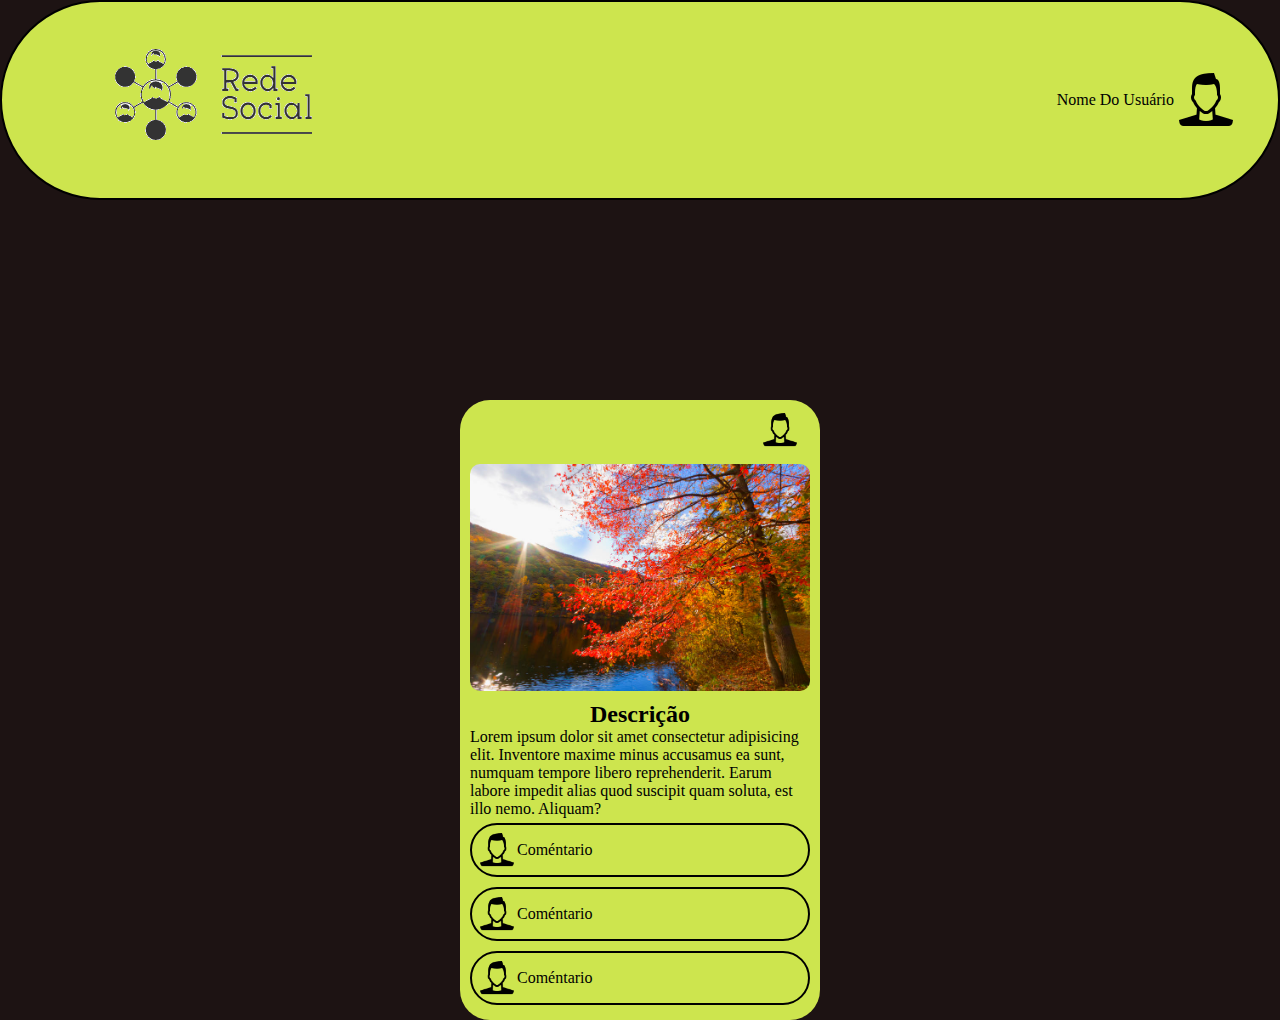
==== index.html @ 966cebdb "final2" ====
<!DOCTYPE html>
<html lang="pt-br">
<head>
    <meta charset="UTF-8">
    <meta http-equiv="X-UA-Compatible" content="IE=edge">
    <meta name="viewport" content="width=device-width, initial-scale=1.0">
    <title>Rede-Social</title>
</head>
<body>
    <link rel="stylesheet" href="Style_Projeto/Style.css">
    <script src="Script.js"></script>
    <header>
        <a id = "logo" href="index.html"><img  src="Foto_Projeto/horizontal_on_white_by_logaster (1).png" alt=""></a>
        <div class="head-usuario">
            <a id="logo-usuario" href="usuario.html"><img src="Foto_Projeto/logo-usuario.png" alt=""><label for="#">Nome Do Usuário</label></a>
        </div>
    </header>
    <div class="conteiner-centro">
     <div class="post">
        <a  href="usuario.html"><img class="logo-post" src="Foto_Projeto/logo-usuario.png" alt="" /></a>
      <img class="img-post" src="Foto_Projeto/Paisagem.jpg" alt="" />
        <h2 class="Descricao">Descrição</h2>
        <p class="texto-Descricao">
        Lorem ipsum dolor sit amet consectetur adipisicing elit.
        Inventore maxime minus accusamus ea sunt, numquam tempore libero reprehenderit.
        Earum labore impedit alias quod suscipit quam soluta, est illo nemo. Aliquam?</p>
        <a class="comentario" href="usuario.html"><img class="logo-comentario" src="Foto_Projeto/logo-usuario.png" alt="" /><label for="#">Coméntario</label></a>
        <a class="comentario" href="usuario.html"><img class="logo-comentario" src="Foto_Projeto/logo-usuario.png" alt="" /><label for="#">Coméntario</label></a>
        <a class="comentario" href="usuario.html"><img class="logo-comentario" src="Foto_Projeto/logo-usuario.png" alt="" /><label for="#">Coméntario</label></a>
            
    </div>
    </div>
</body>
</html>
---- Style_Projeto/Style.css ----
*{
  padding: 0;
  margin: 0;
  box-sizing: border-box;
}
body{
    height: 90vh;
    background-color: #1d1313;
}

header{
    height: 200px;
    display: flex;
    justify-content: space-between;
    align-items: center;
    border: 2px solid black;
    border-radius: 500px;
    background-color: #cde54e;
}

.head-usuario{
    display: flex;
    flex-direction: row-reverse;
    justify-content: center;
    align-items: center;
}
#logo{
    margin-left: 50px;
    align-self: center;
}
#logo-usuario{
  width:auto;
  display: flex;
  flex-direction: row-reverse;
  justify-content: center;
  align-items: center;
  
  margin-right: 40px;
  text-decoration: none;
  color: rgb(0, 0, 0);
}

.conteiner-centro{
  display: flex;
  flex-direction: column;
  align-items: center;
}
.post{
  width: 360px;
  margin-top: 200px;
  background-color: #cde54e;
  display: flex;
  flex-direction: column;
  border-radius: 30px;
  padding: 10px;
}
.logo-post,a{
  width: 40px;
  align-self: flex-end;
  text-decoration: none;
  color: rgb(0, 0, 0);
  margin-right: 10px;
}
.img-post{
  width: 100%;
  margin-top: 10px;
  border-radius: 10px;
}
.Descricao{
  align-self: center;
  margin-top: 10px;
}
.comentario{
  width: 100%;
  border: 2px solid black;
  display: flex;
  align-items: center;
  align-self: center;
  border-radius: 30px;
  padding: 5px;
  margin: 5px;
}
.logo-comentario{
  width: 40px;
}
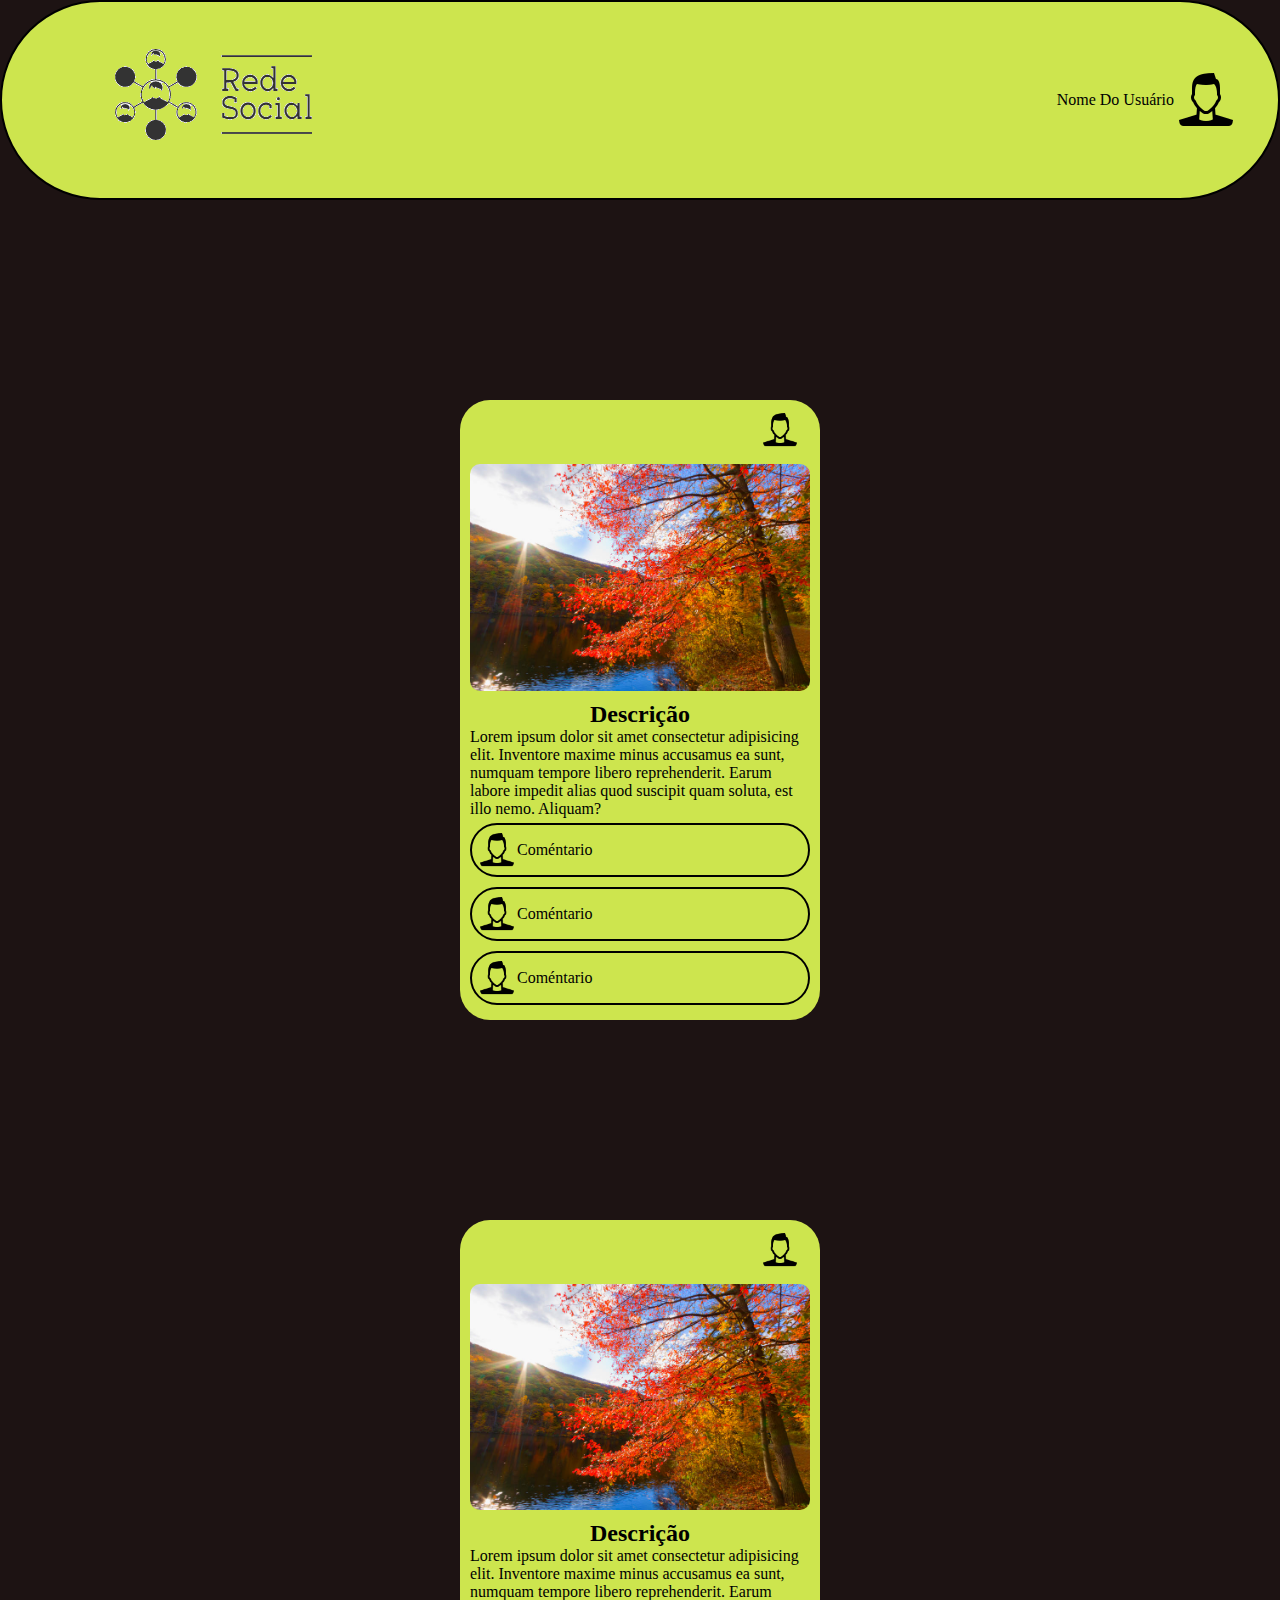
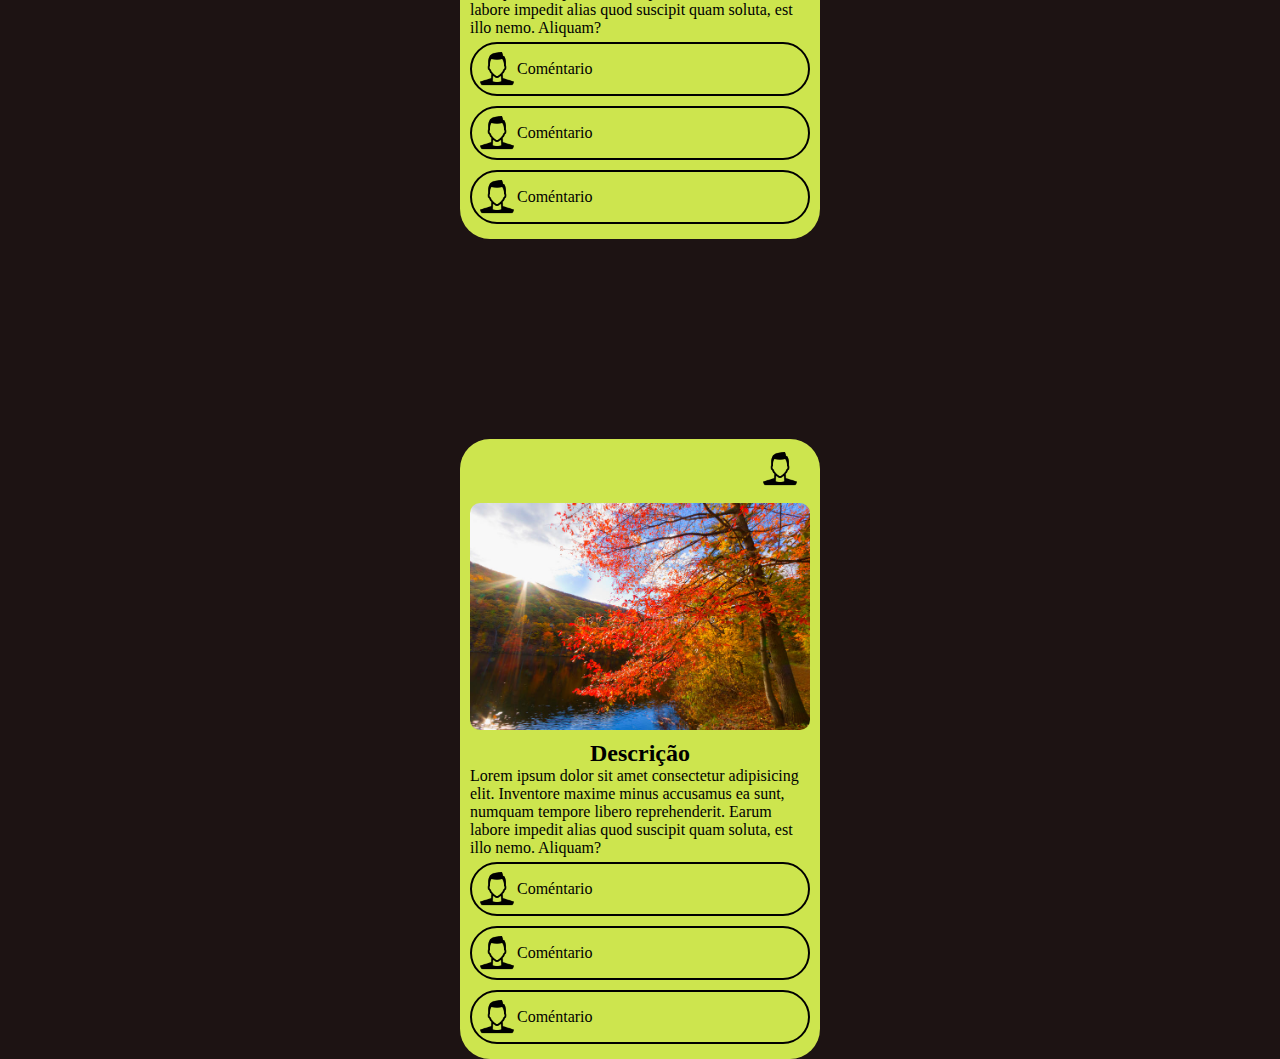
==== commit 489eafa2: "final" ====
--- a/index.html
+++ b/index.html
@@ -26,8 +26,31 @@
         Earum labore impedit alias quod suscipit quam soluta, est illo nemo. Aliquam?</p>
         <a class="comentario" href="usuario.html"><img class="logo-comentario" src="Foto_Projeto/logo-usuario.png" alt="" /><label for="#">Coméntario</label></a>
         <a class="comentario" href="usuario.html"><img class="logo-comentario" src="Foto_Projeto/logo-usuario.png" alt="" /><label for="#">Coméntario</label></a>
+        <a class="comentario" href="usuario.html"><img class="logo-comentario" src="Foto_Projeto/logo-usuario.png" alt="" /><label for="#">Coméntario</label></a>       
+    </div>
+    <div class="post">
+        <a  href="usuario.html"><img class="logo-post" src="Foto_Projeto/logo-usuario.png" alt="" /></a>
+      <img class="img-post" src="Foto_Projeto/Paisagem.jpg" alt="" />
+        <h2 class="Descricao">Descrição</h2>
+        <p class="texto-Descricao">
+        Lorem ipsum dolor sit amet consectetur adipisicing elit.
+        Inventore maxime minus accusamus ea sunt, numquam tempore libero reprehenderit.
+        Earum labore impedit alias quod suscipit quam soluta, est illo nemo. Aliquam?</p>
         <a class="comentario" href="usuario.html"><img class="logo-comentario" src="Foto_Projeto/logo-usuario.png" alt="" /><label for="#">Coméntario</label></a>
-            
+        <a class="comentario" href="usuario.html"><img class="logo-comentario" src="Foto_Projeto/logo-usuario.png" alt="" /><label for="#">Coméntario</label></a>
+        <a class="comentario" href="usuario.html"><img class="logo-comentario" src="Foto_Projeto/logo-usuario.png" alt="" /><label for="#">Coméntario</label></a>       
+    </div>
+    <div class="post">
+        <a  href="usuario.html"><img class="logo-post" src="Foto_Projeto/logo-usuario.png" alt="" /></a>
+      <img class="img-post" src="Foto_Projeto/Paisagem.jpg" alt="" />
+        <h2 class="Descricao">Descrição</h2>
+        <p class="texto-Descricao">
+        Lorem ipsum dolor sit amet consectetur adipisicing elit.
+        Inventore maxime minus accusamus ea sunt, numquam tempore libero reprehenderit.
+        Earum labore impedit alias quod suscipit quam soluta, est illo nemo. Aliquam?</p>
+        <a class="comentario" href="usuario.html"><img class="logo-comentario" src="Foto_Projeto/logo-usuario.png" alt="" /><label for="#">Coméntario</label></a>
+        <a class="comentario" href="usuario.html"><img class="logo-comentario" src="Foto_Projeto/logo-usuario.png" alt="" /><label for="#">Coméntario</label></a>
+        <a class="comentario" href="usuario.html"><img class="logo-comentario" src="Foto_Projeto/logo-usuario.png" alt="" /><label for="#">Coméntario</label></a>       
     </div>
     </div>
 </body>
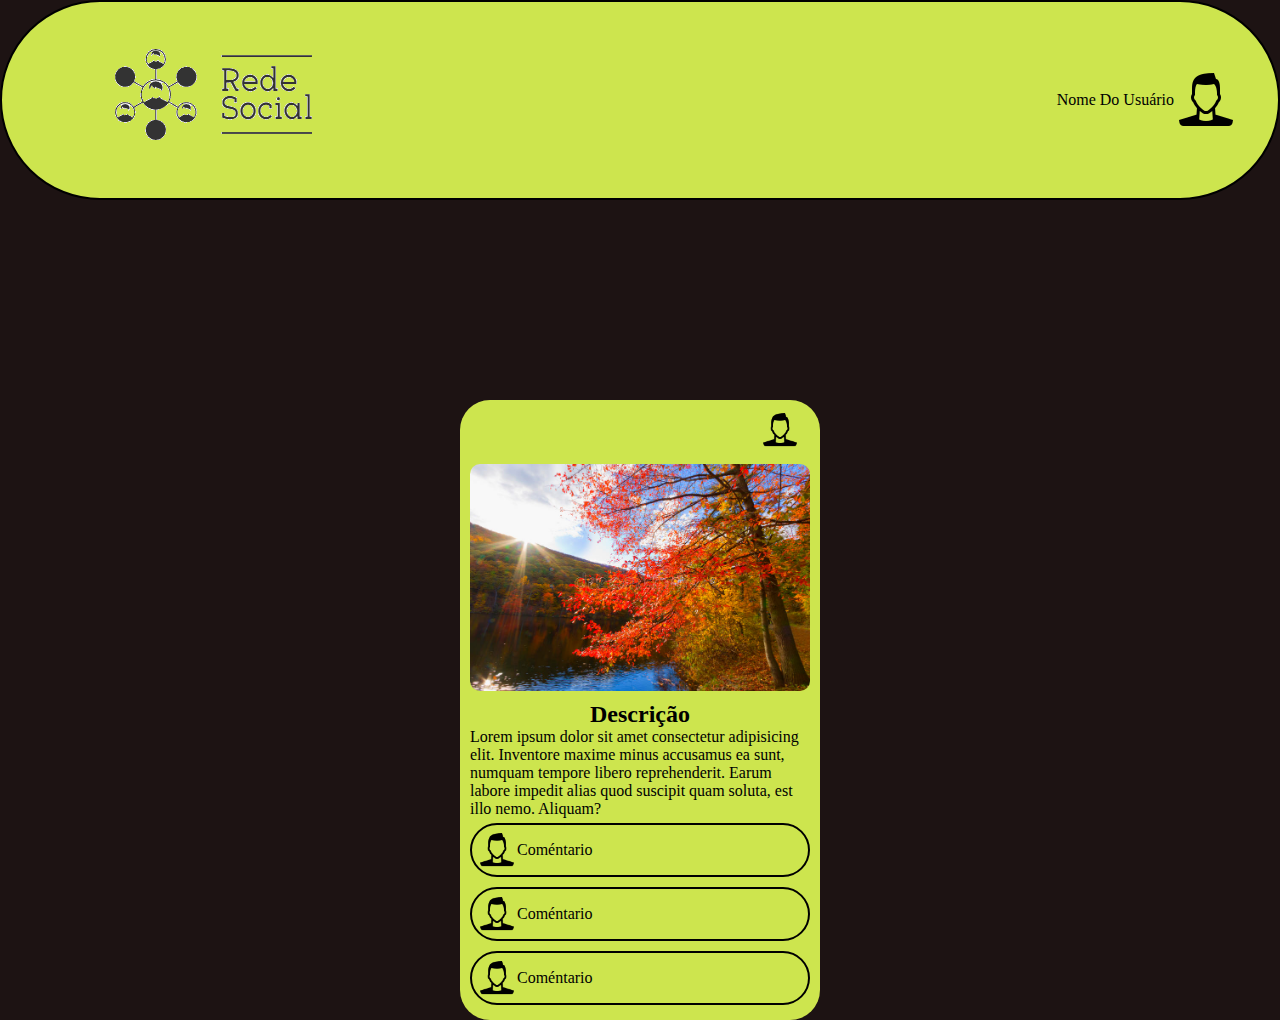
==== commit d0fb1d82: "ajustes" ====
--- a/index.html
+++ b/index.html
@@ -4,11 +4,11 @@
     <meta charset="UTF-8">
     <meta http-equiv="X-UA-Compatible" content="IE=edge">
     <meta name="viewport" content="width=device-width, initial-scale=1.0">
+    <link rel="stylesheet" href="Style_Projeto/Style.css">
+    <script src="Script/script.js" defer></script>
     <title>Rede-Social</title>
 </head>
 <body>
-    <link rel="stylesheet" href="Style_Projeto/Style.css">
-    <script src="Script.js"></script>
     <header>
         <a id = "logo" href="index.html"><img  src="Foto_Projeto/horizontal_on_white_by_logaster (1).png" alt=""></a>
         <div class="head-usuario">
@@ -28,30 +28,6 @@
         <a class="comentario" href="usuario.html"><img class="logo-comentario" src="Foto_Projeto/logo-usuario.png" alt="" /><label for="#">Coméntario</label></a>
         <a class="comentario" href="usuario.html"><img class="logo-comentario" src="Foto_Projeto/logo-usuario.png" alt="" /><label for="#">Coméntario</label></a>       
     </div>
-    <div class="post">
-        <a  href="usuario.html"><img class="logo-post" src="Foto_Projeto/logo-usuario.png" alt="" /></a>
-      <img class="img-post" src="Foto_Projeto/Paisagem.jpg" alt="" />
-        <h2 class="Descricao">Descrição</h2>
-        <p class="texto-Descricao">
-        Lorem ipsum dolor sit amet consectetur adipisicing elit.
-        Inventore maxime minus accusamus ea sunt, numquam tempore libero reprehenderit.
-        Earum labore impedit alias quod suscipit quam soluta, est illo nemo. Aliquam?</p>
-        <a class="comentario" href="usuario.html"><img class="logo-comentario" src="Foto_Projeto/logo-usuario.png" alt="" /><label for="#">Coméntario</label></a>
-        <a class="comentario" href="usuario.html"><img class="logo-comentario" src="Foto_Projeto/logo-usuario.png" alt="" /><label for="#">Coméntario</label></a>
-        <a class="comentario" href="usuario.html"><img class="logo-comentario" src="Foto_Projeto/logo-usuario.png" alt="" /><label for="#">Coméntario</label></a>       
-    </div>
-    <div class="post">
-        <a  href="usuario.html"><img class="logo-post" src="Foto_Projeto/logo-usuario.png" alt="" /></a>
-      <img class="img-post" src="Foto_Projeto/Paisagem.jpg" alt="" />
-        <h2 class="Descricao">Descrição</h2>
-        <p class="texto-Descricao">
-        Lorem ipsum dolor sit amet consectetur adipisicing elit.
-        Inventore maxime minus accusamus ea sunt, numquam tempore libero reprehenderit.
-        Earum labore impedit alias quod suscipit quam soluta, est illo nemo. Aliquam?</p>
-        <a class="comentario" href="usuario.html"><img class="logo-comentario" src="Foto_Projeto/logo-usuario.png" alt="" /><label for="#">Coméntario</label></a>
-        <a class="comentario" href="usuario.html"><img class="logo-comentario" src="Foto_Projeto/logo-usuario.png" alt="" /><label for="#">Coméntario</label></a>
-        <a class="comentario" href="usuario.html"><img class="logo-comentario" src="Foto_Projeto/logo-usuario.png" alt="" /><label for="#">Coméntario</label></a>       
-    </div>
     </div>
 </body>
 </html>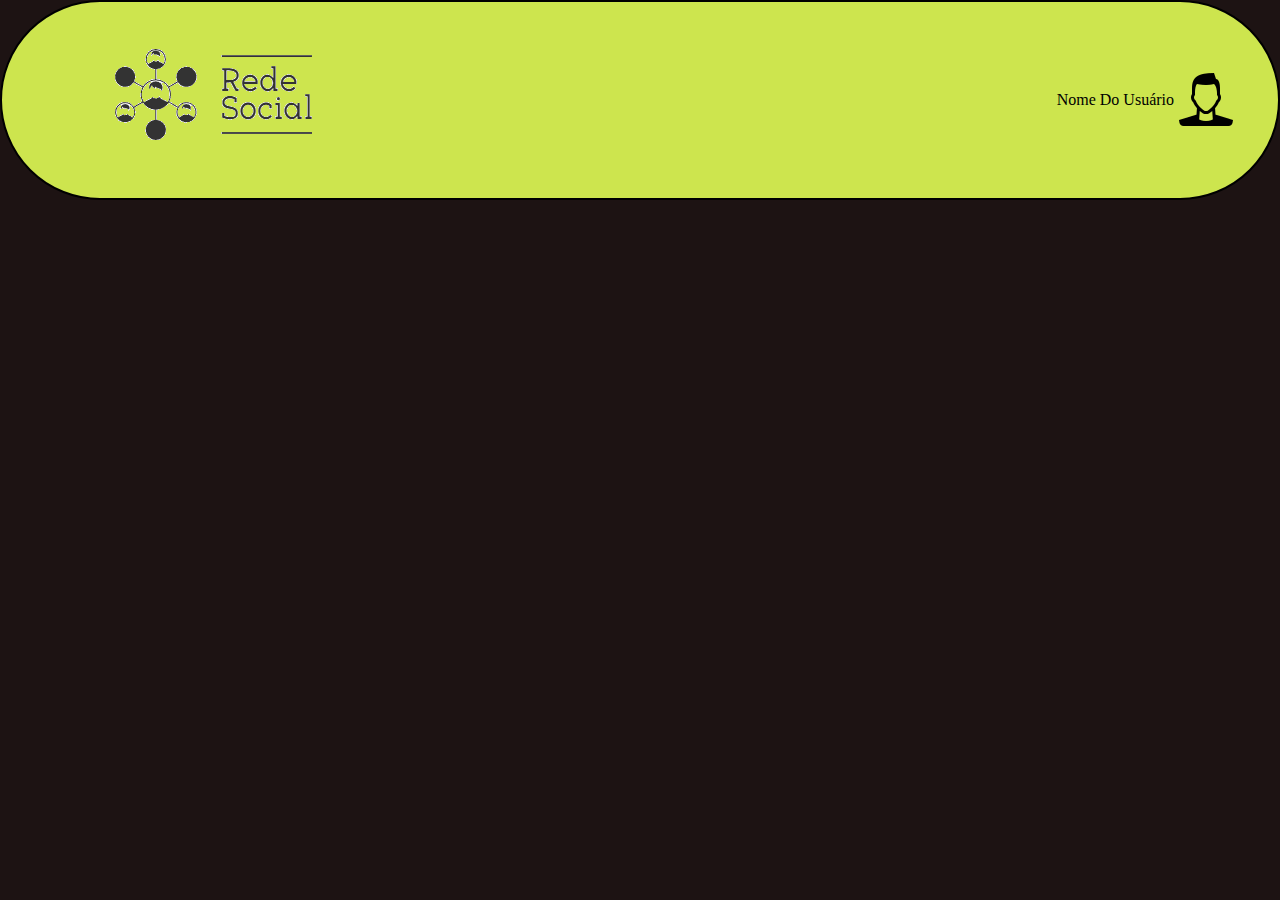
==== commit 0535a277: "ajustes" ====
--- a/index.html
+++ b/index.html
@@ -16,18 +16,7 @@
         </div>
     </header>
     <div class="conteiner-centro">
-     <div class="post">
-        <a  href="usuario.html"><img class="logo-post" src="Foto_Projeto/logo-usuario.png" alt="" /></a>
-      <img class="img-post" src="Foto_Projeto/Paisagem.jpg" alt="" />
-        <h2 class="Descricao">Descrição</h2>
-        <p class="texto-Descricao">
-        Lorem ipsum dolor sit amet consectetur adipisicing elit.
-        Inventore maxime minus accusamus ea sunt, numquam tempore libero reprehenderit.
-        Earum labore impedit alias quod suscipit quam soluta, est illo nemo. Aliquam?</p>
-        <a class="comentario" href="usuario.html"><img class="logo-comentario" src="Foto_Projeto/logo-usuario.png" alt="" /><label for="#">Coméntario</label></a>
-        <a class="comentario" href="usuario.html"><img class="logo-comentario" src="Foto_Projeto/logo-usuario.png" alt="" /><label for="#">Coméntario</label></a>
-        <a class="comentario" href="usuario.html"><img class="logo-comentario" src="Foto_Projeto/logo-usuario.png" alt="" /><label for="#">Coméntario</label></a>       
-    </div>
+       
     </div>
 </body>
 </html>--- a/Style_Projeto/Style.css
+++ b/Style_Projeto/Style.css
@@ -45,42 +45,4 @@
   flex-direction: column;
   align-items: center;
 }
-.post{
-  width: 360px;
-  margin-top: 200px;
-  background-color: #cde54e;
-  display: flex;
-  flex-direction: column;
-  border-radius: 30px;
-  padding: 10px;
-}
-.logo-post,a{
-  width: 40px;
-  align-self: flex-end;
-  text-decoration: none;
-  color: rgb(0, 0, 0);
-  margin-right: 10px;
-}
-.img-post{
-  width: 100%;
-  margin-top: 10px;
-  border-radius: 10px;
-}
-.Descricao{
-  align-self: center;
-  margin-top: 10px;
-}
-.comentario{
-  width: 100%;
-  border: 2px solid black;
-  display: flex;
-  align-items: center;
-  align-self: center;
-  border-radius: 30px;
-  padding: 5px;
-  margin: 5px;
-}
-.logo-comentario{
-  width: 40px;
-}
 
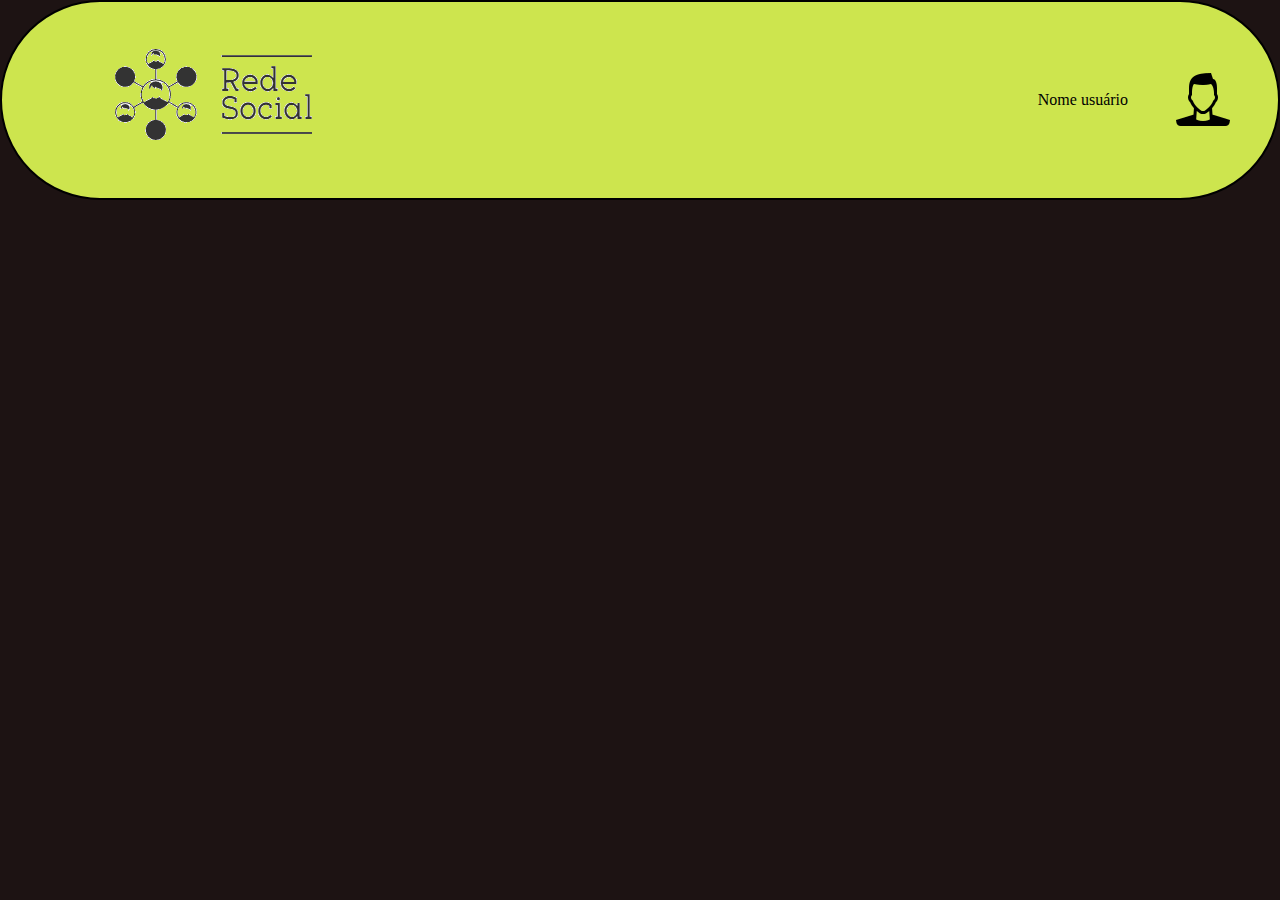
==== commit 52c6d827: "ajustes comentario" ====
--- a/index.html
+++ b/index.html
@@ -5,14 +5,15 @@
     <meta http-equiv="X-UA-Compatible" content="IE=edge">
     <meta name="viewport" content="width=device-width, initial-scale=1.0">
     <link rel="stylesheet" href="Style_Projeto/Style.css">
-    <script src="Script/script.js" defer></script>
+    <script src="Script/script.js" defer></script> 
     <title>Rede-Social</title>
 </head>
 <body>
     <header>
         <a id = "logo" href="index.html"><img  src="Foto_Projeto/horizontal_on_white_by_logaster (1).png" alt=""></a>
         <div class="head-usuario">
-            <a id="logo-usuario" href="usuario.html"><img src="Foto_Projeto/logo-usuario.png" alt=""><label for="#">Nome Do Usuário</label></a>
+            <p class="Nome_usuario">Nome usuário</p>
+            <a id="logo-usuario" href="usuario.html"><img class="img_user" src="Foto_Projeto/logo-usuario.png" alt=""></a>
         </div>
     </header>
     <div class="conteiner-centro">
--- a/Style_Projeto/Style.css
+++ b/Style_Projeto/Style.css
@@ -20,7 +20,7 @@
 
 .head-usuario{
     display: flex;
-    flex-direction: row-reverse;
+   
     justify-content: center;
     align-items: center;
 }
@@ -29,15 +29,13 @@
     align-self: center;
 }
 #logo-usuario{
-  width:auto;
+  width:70px;
   display: flex;
-  flex-direction: row-reverse;
   justify-content: center;
   align-items: center;
-  
-  margin-right: 40px;
   text-decoration: none;
   color: rgb(0, 0, 0);
+  margin: 40px;
 }
 
 .conteiner-centro{
